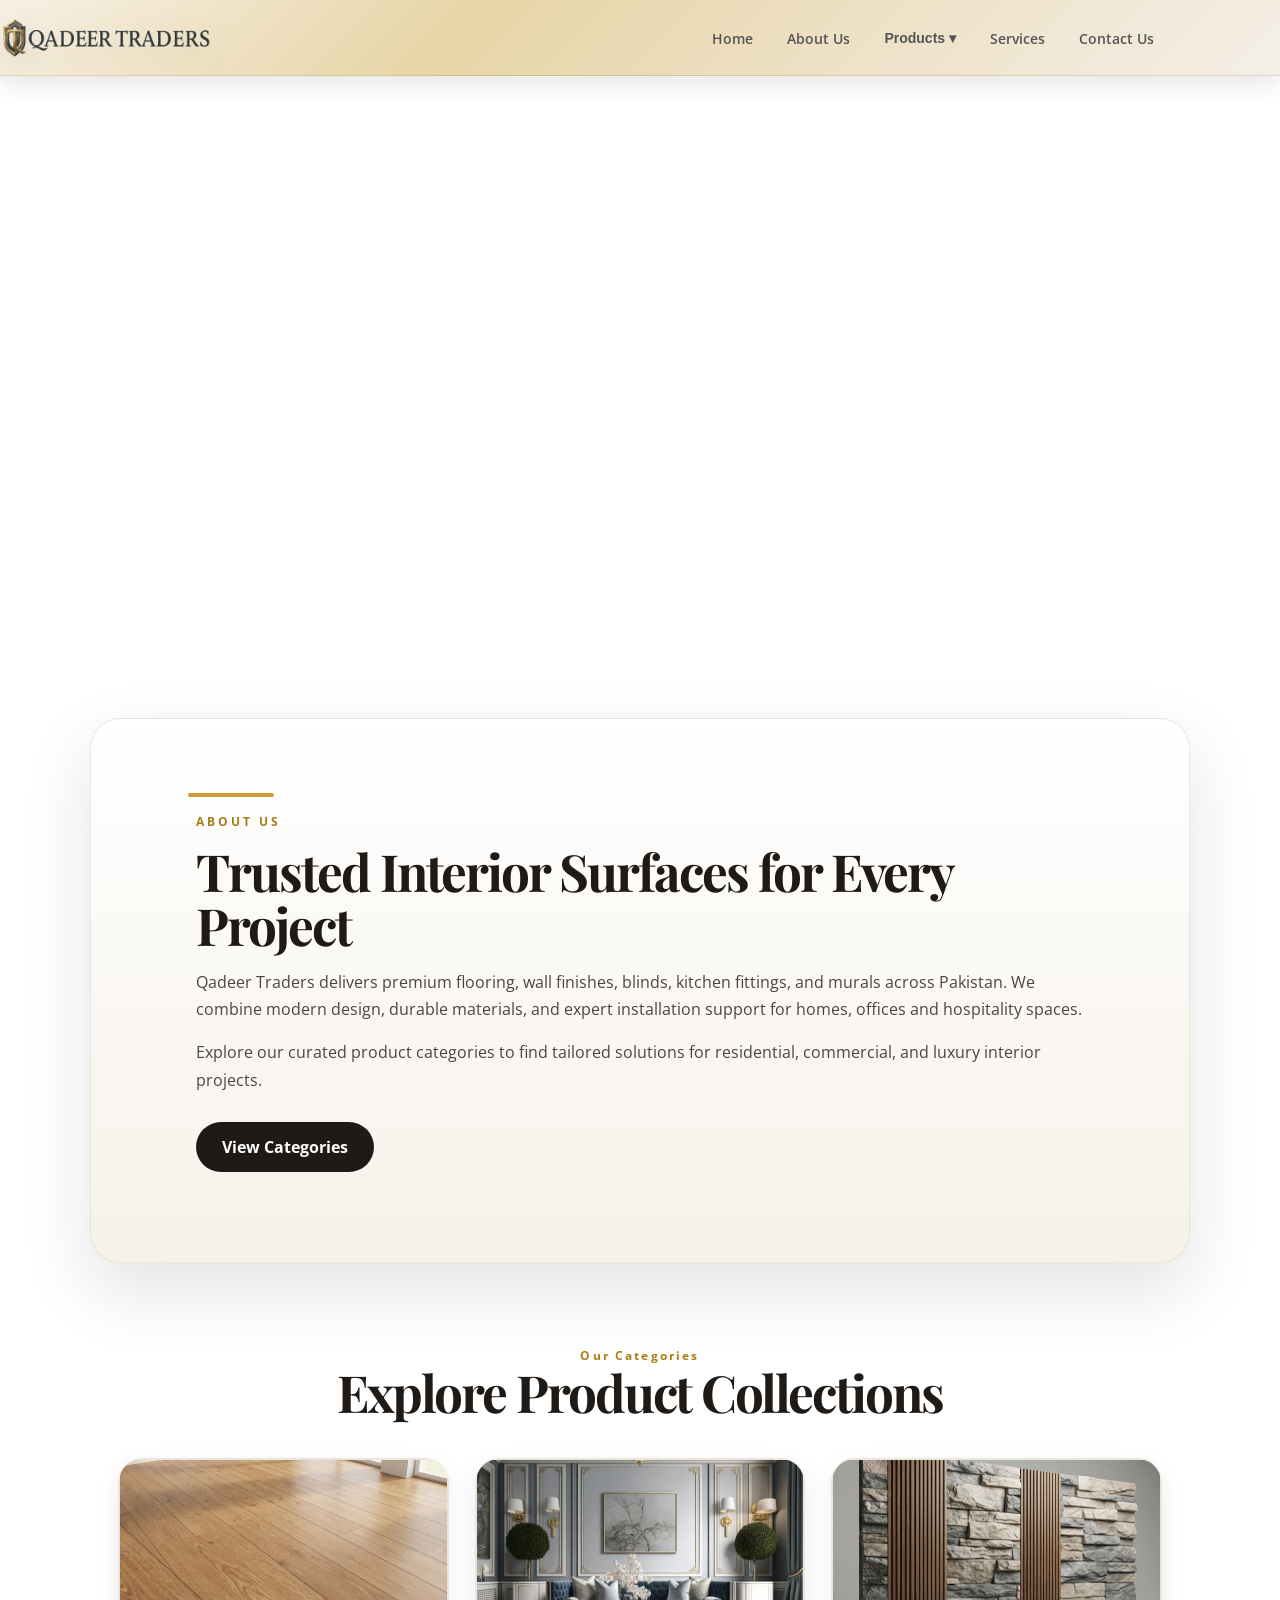
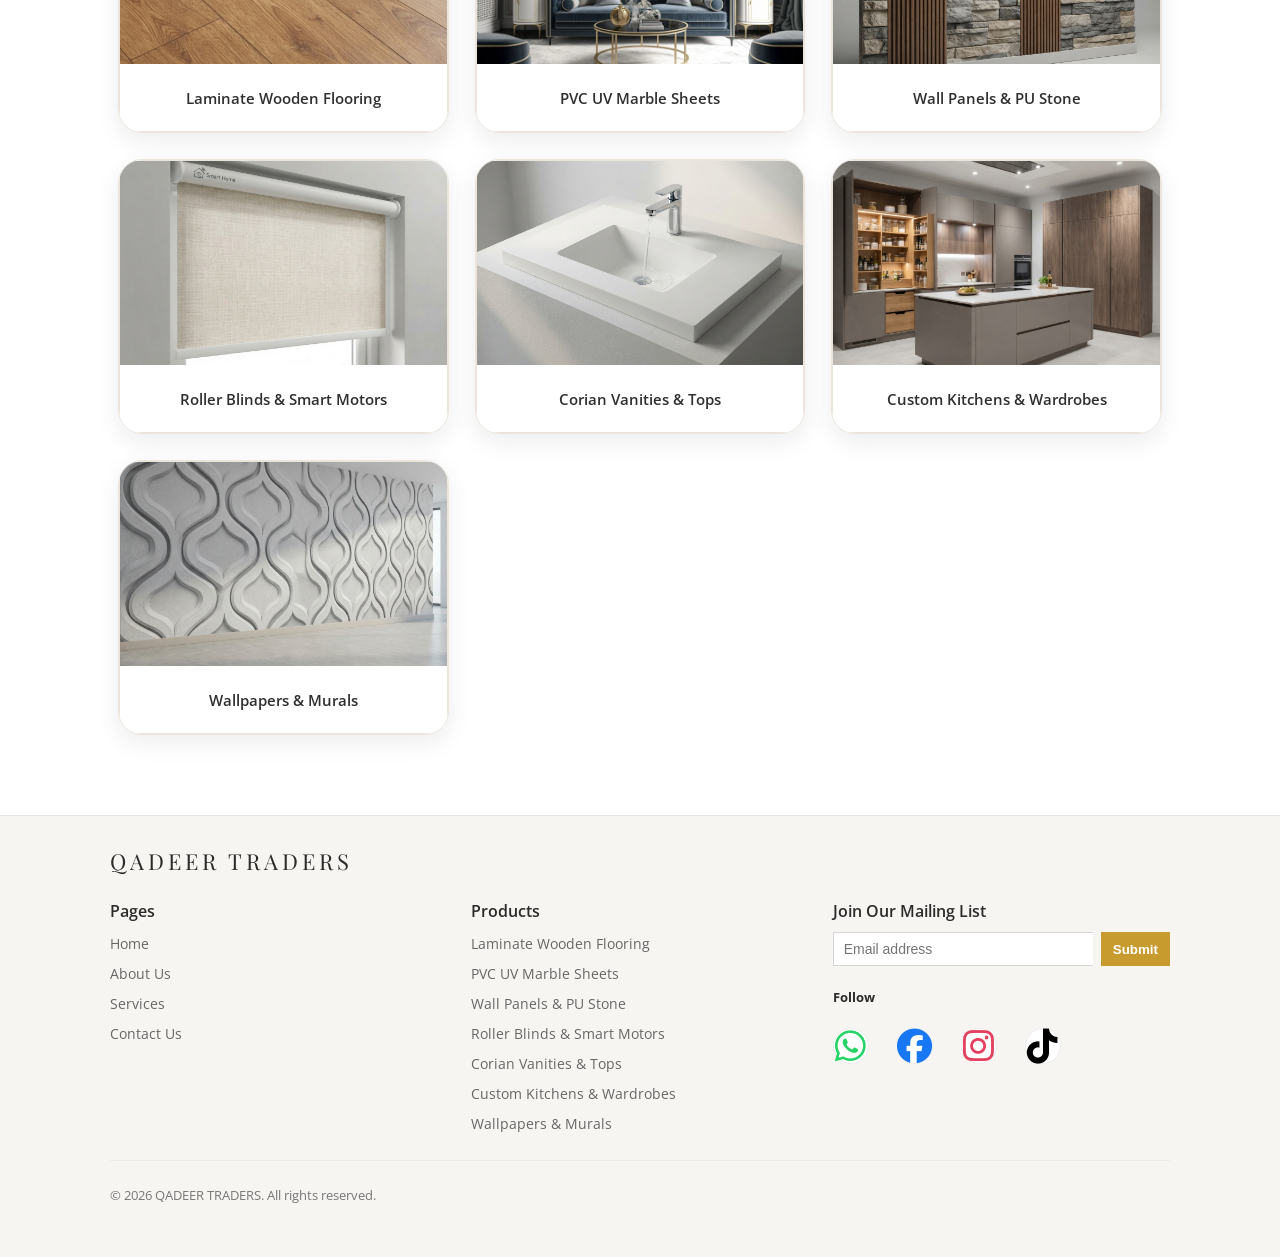
==== index.html @ 114cc66f "Initial commit" ====
<!doctype html>
<html lang="en">
  <head>
    <meta charset="utf-8" />
    <meta name="viewport" content="width=device-width, initial-scale=1" />
    <title>Qadeer Traders</title>
    <link
      href="https://fonts.googleapis.com/css2?family=Playfair+Display:wght@400;700&family=Open+Sans:wght@300;600&display=swap"
      rel="stylesheet"
    />
    <link
      rel="stylesheet"
      href="https://cdnjs.cloudflare.com/ajax/libs/font-awesome/6.7.2/css/all.min.css"
    />
    <link rel="stylesheet" href="styles.css" />
  </head>

  <body>
    <header class="navbar">
      <div class="nav-container">
        <a href="index.html" class="brand"><img src="image.png" alt="QADEER TRADERS" class="brand-logo"></a>

        <button
          class="nav-toggle"
          aria-label="Toggle navigation"
          aria-expanded="false"
        >
          ☰
        </button>

        <nav class="nav" id="mainNav">
          <ul class="nav-list">
            <li class="nav-item"><a href="index.html">Home</a></li>
            <li class="nav-item hide-mobile"><a href="about-us.html">About Us</a></li>

            <li class="nav-item dropdown">
              <button class="dropdown-toggle" aria-expanded="false">
                Products ▾
              </button>
              <ul class="dropdown-menu">
                <li><a href="laminate-flooring.html">Laminate Wooden Flooring</a></li>
                <li><a href="pvc-marble-sheets.html">PVC UV Marble Sheets</a></li>
                <li><a href="wall-panels-pu-stone.html">Wall Panels &amp; PU Stone</a></li>
                <li><a href="roller-blinds-smart-motors.html">Roller Blinds &amp; Smart Motors</a></li>
                <li><a href="corian-vanities.html">Corian Vanities &amp; Tops</a></li>
                <li><a href="custom-kitchens-wardrobes.html">Custom Kitchens &amp; Wardrobes</a></li>
                <li><a href="wallpapers-murals.html">Wallpapers &amp; Murals</a></li>
              </ul>
            </li>

            <li class="nav-item"><a href="services.html">Services</a></li>
            <li class="nav-item"><a href="contact-us.html">Contact Us</a></li>
          </ul>
        </nav>
      </div>
    </header>
    <!-- Mobile full-screen overlay menu (Dribbble-like) -->
    <div class="mobile-menu-overlay" id="mobileMenu" aria-hidden="true">
      <div class="mobile-menu-inner">
        <button class="mobile-close" aria-label="Close menu">✕</button>

        <a href="index.html" class="mobile-brand"><img src="image.png" alt="QADEER TRADERS" class="brand-logo"></a>

        <ul class="mobile-menu-list">
          <li class="mobile-item"><a href="index.html">Home</a></li>
          <li class="mobile-item mobile-hide"><a href="about-us.html">About Us</a></li>

          <li class="mobile-item mobile-accordion">
            <button class="accordion-toggle">Products ▾</button>
            <ul class="accordion-panel">
              <li><a href="laminate-flooring.html">Laminate Wooden Flooring</a></li>
              <li><a href="pvc-marble-sheets.html">PVC UV Marble Sheets</a></li>
              <li><a href="wall-panels-pu-stone.html">Wall Panels &amp; PU Stone</a></li>
              <li><a href="roller-blinds-smart-motors.html">Roller Blinds &amp; Smart Motors</a></li>
              <li><a href="corian-vanities.html">Corian Vanities &amp; Tops</a></li>
              <li><a href="custom-kitchens-wardrobes.html">Custom Kitchens &amp; Wardrobes</a></li>
              <li><a href="wallpapers-murals.html">Wallpapers &amp; Murals</a></li>
            </ul>
          </li>

          <li class="mobile-item"><a href="services.html">Services</a></li>
          <li class="mobile-item"><a href="contact-us.html">Contact Us</a></li>
        </ul>

        <!-- CTA removed -->
      </div>
    </div>

    <main class="content">
      <div class="video-wrap">
        <video autoplay muted playsinline preload="auto">
          <source src="aqib.mp4" type="video/mp4" />
          Your browser does not support the video tag.
        </video>
      </div>

      <section class="about-section" id="about">
        <div class="about-inner">
          <span class="eyebrow">About Us</span>
          <h2>Trusted Interior Surfaces for Every Project</h2>
          <p>
            Qadeer Traders delivers premium flooring, wall finishes, blinds, kitchen fittings, and murals across Pakistan.
            We combine modern design, durable materials, and expert installation support for homes, offices and hospitality spaces.
          </p>
          <p>
            Explore our curated product categories to find tailored solutions for residential, commercial, and luxury interior projects.
          </p>
          <a href="#products" class="button">View Categories</a>
        </div>
      </section>

      <section class="category-overview" id="products">
        <div class="overview-inner">
          <div class="overview-head">
            <span class="eyebrow">Our Categories</span>
            <h2>Explore Product Collections</h2>
          </div>
          <div class="category-grid">
            <article class="gallery-card category-card">
              <a href="laminate-flooring.html">
                <img src="pic.jpeg" alt="Laminate Wooden Flooring" />
                <div class="gallery-caption"><h3>Laminate Wooden Flooring</h3></div>
              </a>
            </article>
            <article class="gallery-card category-card">
              <a href="pvc-marble-sheets.html">
                <img src="pic71.webp" alt="PVC UV Marble Sheets" />
                <div class="gallery-caption"><h3>PVC UV Marble Sheets</h3></div>
              </a>
            </article>
            <article class="gallery-card category-card">
              <a href="wall-panels-pu-stone.html">
                <img src="pic2.jpeg" alt="Wall Panels & PU Stone" />
                <div class="gallery-caption"><h3>Wall Panels &amp; PU Stone</h3></div>
              </a>
            </article>
            <article class="gallery-card category-card">
              <a href="roller-blinds-smart-motors.html">
                <img src="pic3.jpeg" alt="Roller Blinds & Smart Motors" />
                <div class="gallery-caption"><h3>Roller Blinds &amp; Smart Motors</h3></div>
              </a>
            </article>
            <article class="gallery-card category-card">
              <a href="corian-vanities.html">
                <img src="pic4.jpeg" alt="Corian Vanities & Tops" />
                <div class="gallery-caption"><h3>Corian Vanities &amp; Tops</h3></div>
              </a>
            </article>
            <article class="gallery-card category-card">
              <a href="custom-kitchens-wardrobes.html">
                <img src="pic5.jpeg" alt="Custom Kitchens & Wardrobes" />
                <div class="gallery-caption"><h3>Custom Kitchens &amp; Wardrobes</h3></div>
              </a>
            </article>
            <article class="gallery-card category-card">
              <a href="wallpapers-murals.html">
                <img src="pic6.jpeg" alt="Wallpapers & Murals" />
                <div class="gallery-caption"><h3>Wallpapers &amp; Murals</h3></div>
              </a>
            </article>
          </div>
        </div>
      </section>
    </main>
    <footer class="site-footer">
      <div class="footer-inner">
        <div class="footer-top">
          <div class="footer-logo">QADEER TRADERS</div>
        </div>

        <div class="footer-row">
          <div class="footer-col">
            <h4>Pages</h4>
            <ul>
              <li><a href="index.html">Home</a></li>
              <li><a href="about-us.html">About Us</a></li>
              <li><a href="services.html">Services</a></li>
              <li><a href="contact-us.html">Contact Us</a></li>
            </ul>
          </div>

          <div class="footer-col">
            <h4>Products</h4>
            <ul>
              <li><a href="laminate-flooring.html">Laminate Wooden Flooring</a></li>
              <li><a href="pvc-marble-sheets.html">PVC UV Marble Sheets</a></li>
              <li><a href="wall-panels-pu-stone.html">Wall Panels &amp; PU Stone</a></li>
              <li><a href="roller-blinds-smart-motors.html">Roller Blinds &amp; Smart Motors</a></li>
              <li><a href="corian-vanities.html">Corian Vanities &amp; Tops</a></li>
              <li><a href="custom-kitchens-wardrobes.html">Custom Kitchens &amp; Wardrobes</a></li>
              <li><a href="wallpapers-murals.html">Wallpapers &amp; Murals</a></li>
            </ul>
          </div>

          <div class="footer-col newsletter">
            <h4>Join Our Mailing List</h4>
            <form class="newsletter-form" action="#">
              <input
                type="email"
                name="subscriberEmail"
                placeholder="Email address"
                aria-label="Email address"
                required
              />
              <button type="submit">Submit</button>
            </form>

            <div class="follow">
              <h5>Follow</h5>
              <div class="socials social-icons">
                <a
                  href="https://wa.me/923054003812"
                  target="_blank"
                  aria-label="WhatsApp"
                >
                  <i class="fa-brands fa-whatsapp"></i>
                </a>

                <a
                  href="https://www.facebook.com/share/14rVFrcAW6p/"
                  target="_blank"
                  aria-label="Facebook"
                >
                  <i class="fa-brands fa-facebook"></i>
                </a>

                <a
                  href="https://www.instagram.com/qadeer_traders?igsh=NThneWZia2JzeDB6"
                  target="_blank"
                  aria-label="Instagram"
                >
                  <i class="fa-brands fa-instagram"></i>
                </a>

                <a
                  href="https://www.tiktok.com/@syedahsan12145?_r=1&amp;_t=ZS-99mDiMKHrJX"
                  target="_blank"
                  aria-label="TikTok"
                >
                  <i class="fa-brands fa-tiktok"></i>
                </a>
              </div>
            </div>
          </div>
        </div>

        <div class="footer-bottom">
          <p>© 2026 QADEER TRADERS. All rights reserved.</p>
        </div>
      </div>
    </footer>
    <script>
      (function () {
        const navToggle = document.querySelector(".nav-toggle");
        const mobileMenu = document.getElementById("mobileMenu");
        const mobileClose = document.querySelector(".mobile-close");

        function openMobile() {
          mobileMenu.classList.add("open");
          mobileMenu.setAttribute("aria-hidden", "false");
          document.body.classList.add("no-scroll");
          if (navToggle) navToggle.setAttribute("aria-expanded", "true");
        }

        function closeMobile() {
          mobileMenu.classList.remove("open");
          mobileMenu.setAttribute("aria-hidden", "true");
          document.body.classList.remove("no-scroll");
          if (navToggle) navToggle.setAttribute("aria-expanded", "false");
        }

        if (navToggle && mobileMenu) {
          navToggle.addEventListener("click", openMobile);
        }
        if (mobileClose) mobileClose.addEventListener("click", closeMobile);

        // Close overlay when clicking the backdrop
        mobileMenu.addEventListener("click", (e) => {
          if (e.target === mobileMenu) closeMobile();
        });

        // Accordion behavior inside mobile overlay
        document.querySelectorAll(".accordion-toggle").forEach((btn) => {
          btn.addEventListener("click", function () {
            const panel = this.nextElementSibling;
            const isOpen = panel.style.display === "block";
            document
              .querySelectorAll(".accordion-panel")
              .forEach((p) => (p.style.display = "none"));
            if (!isOpen) panel.style.display = "block";
          });
        });

        // Keep desktop dropdowns working as before
        document.querySelectorAll(".dropdown-toggle").forEach((btn) => {
          btn.addEventListener("click", function (e) {
            const parent = this.parentElement;
            const expanded = parent.classList.toggle("open");
            this.setAttribute("aria-expanded", expanded);
          });
        });

        // Close dropdowns when clicking outside (desktop)
        document.addEventListener("click", (e) => {
          if (!e.target.closest(".nav")) {
            document
              .querySelectorAll(".dropdown.open")
              .forEach((d) => d.classList.remove("open"));
            document
              .querySelectorAll('.dropdown-toggle[aria-expanded="true"]')
              .forEach((t) => t.setAttribute("aria-expanded", "false"));
          }
        });

        // Close mobile overlay if resizing to desktop
        window.addEventListener("resize", () => {
          if (window.innerWidth > 900) closeMobile();
        });
      })();
    </script>
    <script src="footer.js"></script>
  </body>
</html>
---- styles.css ----
/* Basic reset and fonts */
* { box-sizing: border-box; }
html { scroll-behavior: smooth; }
body { margin: 0; font-family: 'Open Sans', system-ui, Arial, sans-serif; color: #333; overflow-x: hidden; }

.site-header { background: #ffffff; position: relative; z-index: 1200; padding-bottom:0; }
.top-row { display:flex; align-items:center; justify-content:space-between; padding:18px 20px; max-width:1100px; margin:0 auto; }
.left-spacer { width:120px; }
.logo { font-family: 'Playfair Display', serif; font-size:28px; letter-spacing:4px; color:#2b2b2b; text-align:center; }
.cta-wrap { width:120px; text-align:right; }
.cta { background:#c89b2e; color:#fff; border:none; padding:10px 14px; border-radius:6px; font-weight:600; cursor:pointer; }
.cta:hover { background:#b58920; }

.menu-btn { display:none; background:transparent; border:0; font-size:26px; cursor:pointer; padding:6px 8px; }

.main-nav ul { list-style:none; margin:0; padding:0; display:flex; gap:28px; justify-content:center; }
.main-nav a { text-decoration:none; color:#666; font-size:14px; padding:12px 0; display:block; font-weight:600; }
.main-nav a:hover { color:#222; }

.divider { height:0; background:transparent; margin-top:0; display:none; }


.content { max-width:1100px; margin:0 auto; padding:0; }

.video-wrap { position: relative; left: 50%; right: 50%; margin-left: -50vw; margin-right: -50vw; width: 100vw; }
.video-wrap video { width:100%; max-width:none; border-radius:0; display:block; margin:0; height:auto; }

#laminate-gallery { scroll-margin-top: 110px; }
.gallery-section { background: #f8f5f0; padding: 56px 20px 70px; }
.gallery-top { max-width: 1100px; margin: 0 auto 26px; text-align: center; }
.eyebrow { margin: 0 0 10px; color: #ad7d18; font-size: 12px; font-weight: 700; letter-spacing: 0.18em; }
.gallery-top h2 { margin: 0; font-family: 'Playfair Display', serif; font-size: clamp(2rem, 4vw, 3rem); color: #2d2c2b; }
.gallery-grid { max-width: 1200px; margin: 0 auto; display: grid; grid-template-columns: repeat(4, minmax(0, 1fr)); gap: 22px; }
.gallery-card { background: #fff; border: 1px solid #ece5dc; border-radius: 18px; overflow: hidden; box-shadow: 0 8px 24px rgba(34, 30, 24, 0.08); transition: transform 0.28s ease, box-shadow 0.28s ease; }
.gallery-card img { display: block; width: 100%; aspect-ratio: 1 / 1; object-fit: cover; transition: transform 0.45s ease; }
.gallery-card:hover { transform: translateY(-6px); box-shadow: 0 18px 34px rgba(34, 30, 24, 0.12); }
.gallery-card:hover img { transform: scale(1.06); }
.gallery-caption { padding: 14px 12px 16px; }
.gallery-caption h3 { margin: 0; font-size: 0.96rem; font-weight: 600; color: #2f2f2f; text-align: center; }

.about-section, .category-overview { padding: 56px 28px; max-width: 1260px; margin: 24px auto; }
.about-section { background: linear-gradient(180deg, rgba(255,255,255,0.98) 0%, rgba(246,241,233,0.98) 100%); border-radius: 30px; box-shadow: 0 28px 70px rgba(32, 28, 24, 0.12); border: 1px solid rgba(209, 199, 181, 0.4); }
.about-inner { max-width: 960px; margin: 0 auto; padding: 34px 36px; position: relative; }
.about-inner::before { content: ''; position: absolute; top: 18px; left: 28px; width: 86px; height: 4px; border-radius: 999px; background: #c89b2e; opacity: 0.96; }
.about-inner h2, .overview-head h2 { margin: 0 0 16px; font-family: 'Playfair Display', serif; font-size: clamp(2.2rem, 4vw, 3.4rem); color: #1f1a16; line-height: 1.06; letter-spacing: -0.04em; }
.about-inner p { margin: 0 0 16px; line-height: 1.75; color: #4a453f; font-size: 0.98rem; }
.about-inner .eyebrow { display: inline-flex; margin-bottom: 14px; color: #a37d1c; letter-spacing: 0.24em; font-size: 0.78rem; text-transform: uppercase; font-weight: 700; }
.about-inner a.button { display: inline-flex; align-items: center; gap: 10px; background: #1f1a16; color: #fff; padding: 14px 26px; border-radius: 999px; font-weight: 700; text-decoration: none; margin-top: 12px; transition: transform 0.24s ease, box-shadow 0.24s ease; }
.about-inner a.button:hover { transform: translateY(-2px); box-shadow: 0 14px 28px rgba(31, 26, 22, 0.16); }
.category-grid { max-width: 1260px; margin: 0 auto; display: grid; grid-template-columns: repeat(auto-fit, minmax(260px, 1fr)); gap: 26px; }
.category-card { overflow: hidden; border-radius: 24px; }
.category-card a { color: inherit; display: block; text-decoration: none; background: linear-gradient(180deg, rgba(255,255,255,0.94), rgba(255,255,255,0.94)); border: 1px solid rgba(224, 217, 204, 0.68); box-shadow: 0 20px 48px rgba(26, 22, 17, 0.08); transition: transform 0.28s ease, box-shadow 0.28s ease; }
.category-card a:hover { transform: translateY(-3px); box-shadow: 0 24px 52px rgba(26, 22, 17, 0.14); }
.category-card img { aspect-ratio: 16 / 10; }
.category-card .gallery-caption { padding: 24px 18px 22px; }
.overview-head { text-align: center; max-width: 720px; margin: 0 auto 38px; }

@media (max-width: 900px) {
  .category-grid { grid-template-columns: repeat(2, minmax(0, 1fr)); }
}

@media (max-width: 640px) {
  .category-grid { grid-template-columns: 1fr; }
}

@media (max-width: 520px) {
  .gallery-grid { grid-template-columns: 1fr; }
}

/* ---------- New navbar styles (Option A) ---------- */
.navbar {
  background: linear-gradient(135deg, #f7f1e5 0%, #e7d5a7 36%, #f4efe8 100%);
  position: fixed;
  top: 0;
  left: 0;
  right: 0;
  z-index: 9999;
  box-shadow: 0 8px 22px rgba(73, 58, 30, 0.12);
  border-bottom: 1px solid rgba(118, 90, 46, 0.18);
  backdrop-filter: blur(6px);
}
/* push page content under navbar so it isn't covered */
body { padding-top: 54px; }
.nav-container {
  max-width: 1100px;
  margin: 0 auto;
  padding: 12px 20px 12px 0;
  display: flex;
  align-items: center;
  justify-content: flex-start;
  gap: 18px;
}
.nav {
  display: flex;
  align-items: center;
  position: relative;
  margin-left: auto;
  margin-right: 10px;
}
.brand {
  display: inline-flex;
  align-items: center;
  flex: 0 0 auto;
  text-decoration: none;
  margin-right: 18px;
  margin-left: -118px;
  padding: 4px 0;
  background: transparent;
}
.brand-logo {
  display: block;
  width: clamp(210px, 20vw, 330px);
  height: auto;
  max-height: 90px;
  object-fit: contain;
  background: transparent;
  filter: drop-shadow(0 8px 16px rgba(80, 62, 28, 0.15));
}
.nav-list { list-style:none; margin:0; padding:0; display:flex; align-items:center; gap:22px; }
.nav-item a, .dropdown-toggle { color:#555; text-decoration:none; font-weight:600; background:transparent; border:0; padding:8px 6px; cursor:pointer; font-size:14px; }
.nav-item a, .dropdown-toggle { color:#555; text-decoration:none; font-weight:600; background:transparent; border:0; padding:8px 6px; cursor:pointer; font-size:14px; }
.nav-item a, .nav-item a:focus, .dropdown-toggle, .dropdown-toggle:focus { outline: none; }
.dropdown-toggle { display:flex; align-items:center; justify-content:space-between; gap:8px; }
.hide-mobile { display:list-item; }
.nav-item a:hover, .dropdown-toggle:hover { color:#222; }

.dropdown { position:relative; }
.dropdown-menu { position:absolute; top:calc(100% + 8px); left:50%; transform:translateX(-50%); background:#fff; min-width:220px; max-width:90vw; box-shadow:0 6px 18px rgba(0,0,0,0.08); border-radius:6px; overflow:hidden; display:none; padding:8px 0; z-index:10000; }
.dropdown-menu li { padding:0; }
.dropdown-menu a { display:block; padding:10px 16px; color:#444; font-weight:500; font-size:14px; }
.dropdown-menu a:hover { background:#f7f7f7; color:#111; }
.dropdown:hover > .dropdown-menu { display:block; }

/* Mobile: toggle nav into vertical menu */
.nav-toggle { display:none; margin-left:auto; background:transparent; border:0; font-size:26px; cursor:pointer; padding:6px; }
.nav-toggle:focus { outline: none; }
.navbar.menu-open .nav { display:block; }

/* Mobile full-screen overlay (Dribbble-like) */
.mobile-menu-overlay { position: fixed; inset: 0; background: rgba(0,0,0,0.35); display: flex; align-items: flex-start; justify-content: center; padding: 28px 20px; visibility: hidden; opacity: 0; transition: opacity 220ms ease, visibility 220ms; z-index: 20000; }
.mobile-menu-overlay.open { visibility: visible; opacity: 1; }
.mobile-menu-inner { width: 100%; max-width: 480px; background: #fff; border-radius: 10px; box-shadow: 0 30px 80px rgba(0,0,0,0.2); padding: 22px; position: relative; max-height: 92vh; overflow:auto; }
.mobile-close { position: absolute; top: 12px; right: 14px; background: transparent; border:0; font-size:22px; cursor:pointer; }
.mobile-brand { font-family: 'Playfair Display', serif; font-size:22px; letter-spacing:4px; color:#2b2b2b; text-align:center; margin:10px 0 18px; }
.mobile-menu-list { list-style:none; margin:0; padding:0; }
.mobile-item { padding:10px 6px; border-bottom:1px solid #f0f0f0; }
.mobile-item a { text-decoration:none; color:#333; font-weight:600; display:block; padding:8px 4px; }
.accordion-toggle { background:transparent; border:0; font-weight:700; font-size:15px; width:100%; text-align:left; padding:8px 4px; cursor:pointer; }
.accordion-panel { list-style:none; margin:8px 0 0; padding-left:10px; display:none; }
.accordion-panel li { padding:8px 0; }
.mobile-cta-wrap { display:none; }
.mobile-cta { display:none; }

.no-scroll { overflow: hidden; }


@media (max-width:1024px) {
  .nav-container {
    padding: 12px 16px;
    flex-direction: row;
    align-items: center;
    justify-content: space-between;
    gap: 8px;
  }
  .brand {
    text-align: left;
    margin-left: 0;
    margin-right: 0;
    order: 1;
  }
  .nav-toggle {
    display: block;
    order: 2;
    margin-left: auto;
  }
  .nav { display:none; }
  .hide-mobile { display:none !important; }
  body { padding-top: 64px; }
}

@media (max-width:900px) {
  /* Mobile/tablet: brand on the left, hamburger on the right */
  .nav-container {
    padding: 12px 16px;
    flex-direction: row;
    align-items: center;
    justify-content: space-between;
    gap: 8px;
  }
  .brand {
    text-align: left;
    margin-left: 0;
    margin-right: 0;
    order: 1;
  }
  .nav-toggle {
    display: block;
    order: 2;
    margin-left: auto;
  }
  /* Hide desktop inline nav and show hamburger for mobile */
  .nav { display:none; }
  .hide-mobile { display:none !important; }
  /* Dropdowns on mobile overlay handled in overlay markup */
  body { padding-top: 64px; }
}

@media (max-width:420px) {
  .brand { font-size:18px; letter-spacing:2px; }
}

/* Footer styles matching navbar color palette */
.site-footer { background: #f7f5f2; color: #2b2b2b; padding:30px 0 40px; border-top:1px solid #e6e6e6; }
.footer-inner { max-width:1100px; margin:0 auto; padding:0 20px; }
.footer-top { padding-bottom:12px; }
.footer-logo { font-family: 'Playfair Display', serif; font-size:22px; letter-spacing:4px; color:#2b2b2b; text-align:left; }
.footer-row { display:grid; grid-template-columns:repeat(3,1fr); gap:24px; padding-top:12px; }
.footer-col h4 { margin:0 0 10px 0; font-weight:600; color:#2b2b2b; }
.footer-col ul { list-style:none; padding:0; margin:0; }
.footer-col li { margin:8px 0; }
.footer-col a { color:#666; text-decoration:none; font-size:14px; }
.footer-col a:hover { color:#222; }

.newsletter-form { display:flex; gap:8px; margin-top:6px; }
.newsletter-form input { flex:1; padding:8px 10px; border:1px solid #d6d6d6; border-right:0; font-size:14px; }
.newsletter-form button { background:#c89b2e; color:#fff; border:0; padding:8px 12px; cursor:pointer; font-weight:600; }
.newsletter-form button:hover { background:#b58920; }

.follow { margin-top:12px; }
.socials a { display:inline-block; width:36px; height:36px; line-height:36px; text-align:center; border-radius:50%; background:#fff; color:#666; margin-right:8px; text-decoration:none; font-size:12px; border:1px solid #ececec; }
.socials a svg { width:18px; height:18px; vertical-align:middle; fill:#666; }
.socials a:hover svg { fill:#2b2b2b; }

/* Font Awesome social-icons styles from user */
.social-icons { display: flex; gap: 20px; }
.social-icons a { font-size: 35px; text-decoration: none; color: #333; transition: 0.3s; display:inline-flex; align-items:center; justify-content:center; }
.social-icons a:hover { transform: scale(1.2); }
.social-icons .fa-whatsapp { color: #25D366; }
.social-icons .fa-facebook { color: #1877F2; }
.social-icons .fa-instagram { color: #E4405F; }
.social-icons .fa-tiktok { color: #000000; }

.footer-bottom { border-top:1px solid #ececec; margin-top:18px; padding-top:12px; text-align:left; color:#777; font-size:13px; }

@media (max-width:900px) {
  .footer-row { grid-template-columns:repeat(2,1fr); }
}

@media (max-width:480px) {
  .footer-row { grid-template-columns:1fr; }
  .footer-logo { text-align:left; }
  .footer-col { text-align:left; }
  .footer-bottom { text-align:left; }
  .newsletter-form { justify-content:flex-start; }
}

/* Responsive tweaks */
@media (max-width:700px) {
  .left-spacer, .cta-wrap { width:auto; }
  .top-row { padding:12px 16px; }
  .logo { font-size:22px; }
  .main-nav ul { gap:14px; flex-wrap:wrap; padding:6px 0; }
  .cta { padding:8px 10px; }
}

/* Mobile / Tablet breakpoints */
@media (max-width:900px) {
  /* Layout header like desktop: logo centered, nav below (single row) */
  .menu-btn { display:none; }
  .top-row { padding:12px 16px; max-width:100%; flex-direction:column; align-items:center; gap:6px; }
  .left-spacer { display:none; }
  .logo { font-size:20px; }
  .cta-wrap { width: auto; position:relative; }
  .site-header .main-nav { position: relative; top: auto; left: auto; right: auto; display: block; background: transparent; z-index: 999; box-shadow: none; }
  .site-header .main-nav ul { flex-direction: row; gap:18px; padding:8px 12px; justify-content:center; overflow-x:auto; -webkit-overflow-scrolling: touch; flex-wrap:nowrap; }
  .site-header .main-nav li a { padding:8px 6px; border-bottom:none; white-space:nowrap; font-size:14px; }
  .site-header.nav-open .main-nav { display:block; }
  /* On small screens, make video fit inside viewport (no forced full-bleed)
     and keep header above it */
  .video-wrap { left: 0; margin-left: 0; margin-right: 0; width: 100%; }
}

/* Hide horizontal scrollbar for nav and compress on very small screens */
.site-header .main-nav ul::-webkit-scrollbar { display: none; }
.site-header .main-nav ul { -ms-overflow-style: none; scrollbar-width: none; }

@media (max-width:420px) {
  /* Force single-line nav by compressing sizes */
  .logo { font-size:16px; letter-spacing:1px; }
  .site-header .main-nav ul { gap:6px; padding:4px 6px; justify-content:center; flex-wrap:nowrap; }
  .site-header .main-nav li { flex: 0 0 auto; }
  .site-header .main-nav li a { font-size:12px; padding:4px 6px; }
  .top-row { padding-bottom:4px; }
  .video-wrap { margin-top:6px; }
}

/* Shared content pages */
.inner-page { background: #f5f1ea; min-height: 100vh; overflow-x: hidden; }
.inner-hero { min-height: 390px; display: grid; place-items: center; padding: 72px 20px; color: #fff; text-align: center; background-position: center; background-size: cover; position: relative; }
.inner-hero::before { content: ''; position: absolute; inset: 0; background: linear-gradient(90deg, rgba(27, 23, 18, 0.72), rgba(27, 23, 18, 0.28)); }
.inner-hero-content { position: relative; max-width: 760px; }
.inner-hero .eyebrow { color: #e7c875; }
.inner-hero h1 { margin: 0 0 16px; font-family: 'Playfair Display', serif; font-size: clamp(2.6rem, 6vw, 5.2rem); line-height: 1.05; }
.inner-hero p { margin: 0 auto; max-width: 640px; line-height: 1.7; font-size: 1.05rem; }
.inner-section { max-width: 1120px; margin: 0 auto; padding: 72px 24px; }
.section-heading { max-width: 720px; margin: 0 auto 34px; text-align: center; }
.section-heading h2 { margin: 0 0 14px; font-family: 'Playfair Display', serif; font-size: clamp(2rem, 4vw, 3.2rem); color: #201b17; }
.section-heading p, .inner-copy p { color: #5b544b; line-height: 1.8; }
.service-grid, .value-grid { display: grid; grid-template-columns: repeat(3, minmax(0, 1fr)); gap: 22px; }
.service-card, .value-card, .contact-panel { background: #fff; border: 1px solid #e9e0d5; border-radius: 18px; overflow: hidden; box-shadow: 0 12px 30px rgba(34, 30, 24, 0.08); }
.service-card img { width: 100%; aspect-ratio: 16 / 10; object-fit: cover; }
.service-card-content, .value-card { padding: 24px; }
.service-card h3, .value-card h3 { margin: 0 0 10px; color: #28221c; font-family: 'Playfair Display', serif; font-size: 1.35rem; }
.service-card p, .value-card p { margin: 0; color: #625a51; line-height: 1.7; }
.value-card { min-height: 180px; border-top: 3px solid #c89b2e; }
.inner-cta { margin: 0 auto 72px; max-width: 1120px; padding: 54px 24px; text-align: center; color: #fff; background: #211c17; border-radius: 24px; }
.inner-cta h2 { margin: 0 0 12px; font-family: 'Playfair Display', serif; font-size: clamp(2rem, 4vw, 3rem); }
.inner-cta p { margin: 0 0 22px; color: #e8e0d5; }
.page-button { display: inline-flex; align-items: center; justify-content: center; padding: 13px 24px; border-radius: 999px; background: #c89b2e; color: #fff; font-weight: 700; text-decoration: none; }
.contact-layout { display: grid; grid-template-columns: 0.8fr 1.2fr; gap: 24px; align-items: start; }
.contact-panel { padding: 28px; }
.contact-panel h2 { margin: 0 0 18px; font-family: 'Playfair Display', serif; color: #28221c; }
.contact-detail { display: block; margin: 16px 0; color: #4d453c; line-height: 1.6; text-decoration: none; }
.contact-detail strong { display: block; color: #a07918; font-size: 0.78rem; letter-spacing: 0.12em; text-transform: uppercase; }
.contact-form { display: grid; gap: 14px; }
.contact-form label { display: grid; gap: 6px; color: #4d453c; font-size: 0.9rem; font-weight: 600; }
.contact-form input, .contact-form select, .contact-form textarea { width: 100%; border: 1px solid #ddd2c5; border-radius: 8px; padding: 12px 13px; font: inherit; background: #fffdf9; }
.contact-form textarea { min-height: 130px; resize: vertical; }
.contact-form button { border: 0; cursor: pointer; width: fit-content; }
@media (max-width: 960px) {
  .service-grid, .value-grid { grid-template-columns: repeat(2, minmax(0, 1fr)); }
  .contact-layout { grid-template-columns: 1fr; }
}

@media (max-width: 760px) {
  .service-grid, .value-grid, .contact-layout { grid-template-columns: 1fr; }
  .inner-hero { min-height: 340px; padding: 64px 18px; }
  .inner-hero h1 { font-size: clamp(2.25rem, 10vw, 3.5rem); }
  .inner-hero p { font-size: 0.96rem; }
  .inner-section { padding: 52px 18px; }
  .section-heading h2 { font-size: clamp(1.9rem, 8vw, 2.7rem); }
  .contact-panel { padding: 22px; }
  .inner-cta { margin: 0 18px 52px; padding: 42px 20px; }
}

@media (max-width: 480px) {
  .inner-hero { min-height: 300px; padding: 52px 16px; }
  .inner-hero h1 { font-size: clamp(2rem, 11vw, 2.8rem); }
  .inner-section { padding: 42px 14px; }
  .service-card-content, .value-card { padding: 20px; }
  .inner-cta { margin: 0 12px 42px; border-radius: 18px; padding: 36px 18px; }
  .inner-cta h2 { font-size: 2rem; }
  .page-button, .contact-form button { width: 100%; }
}
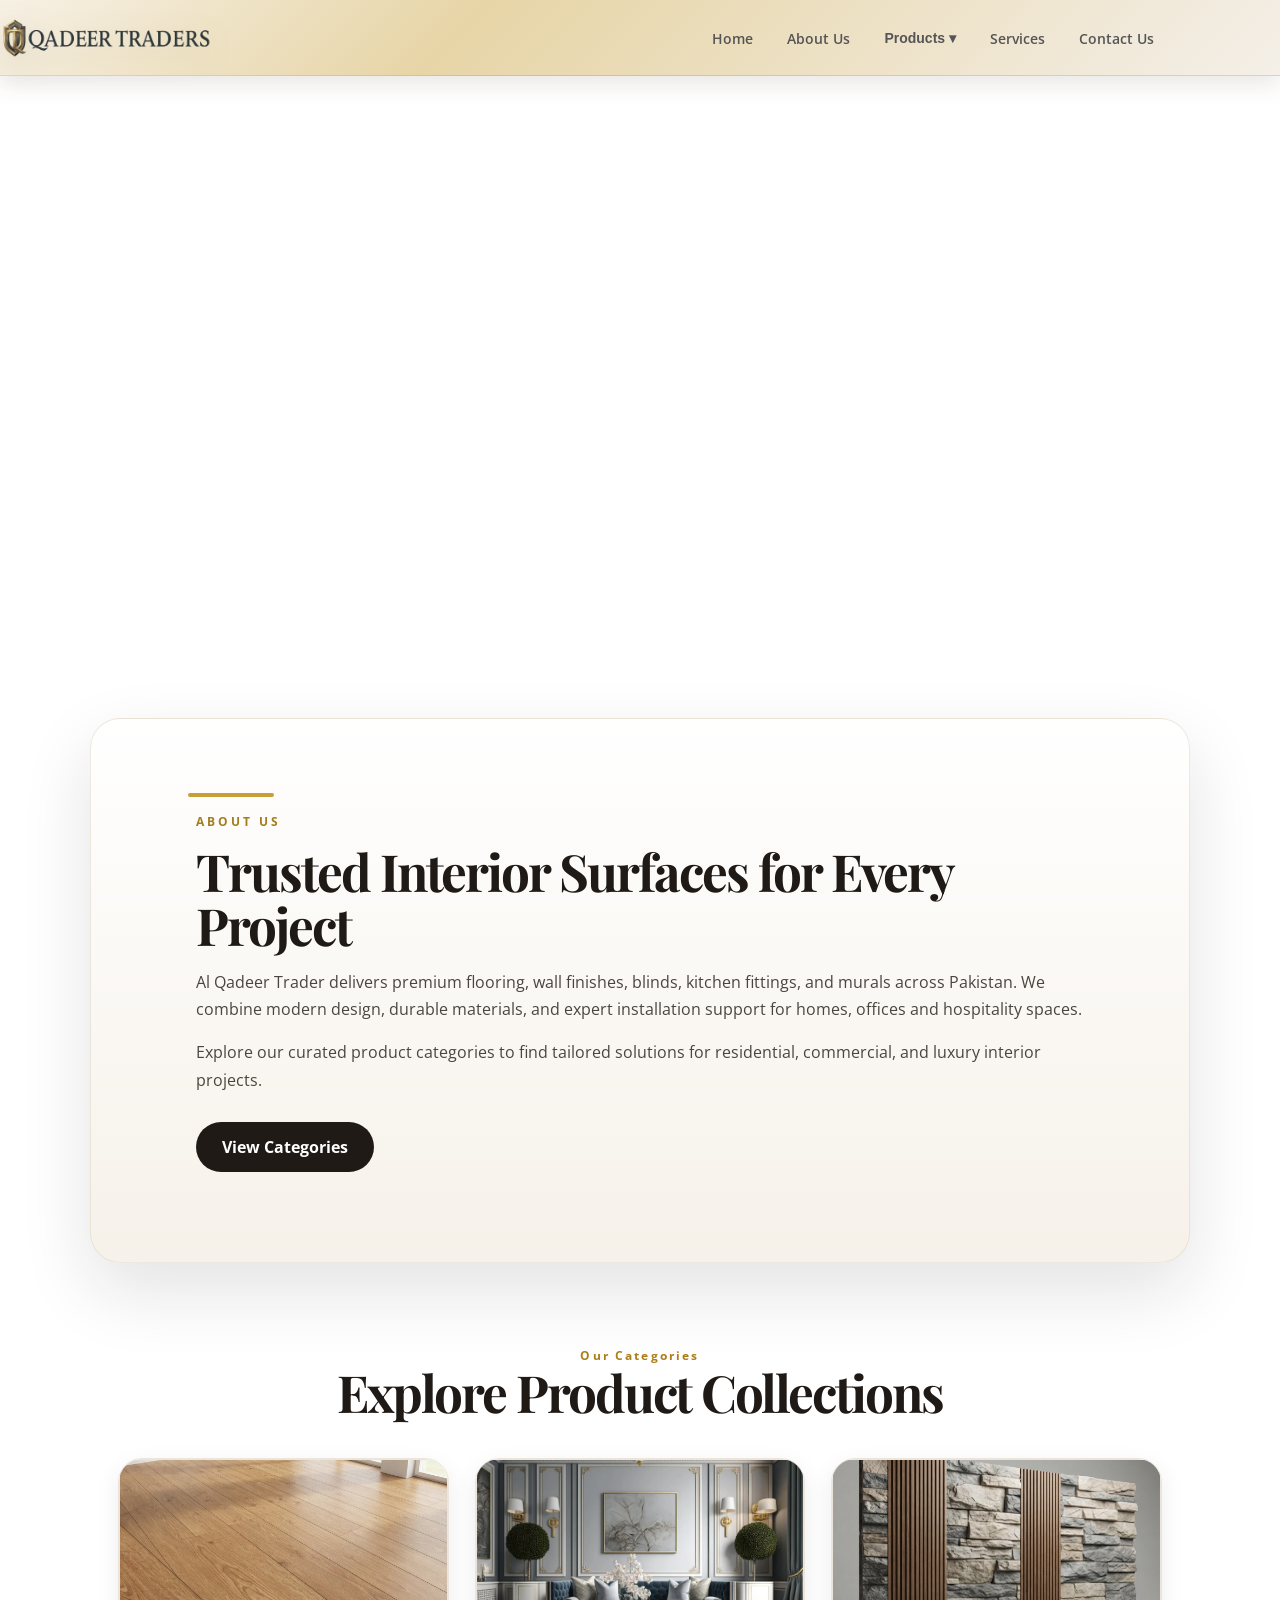
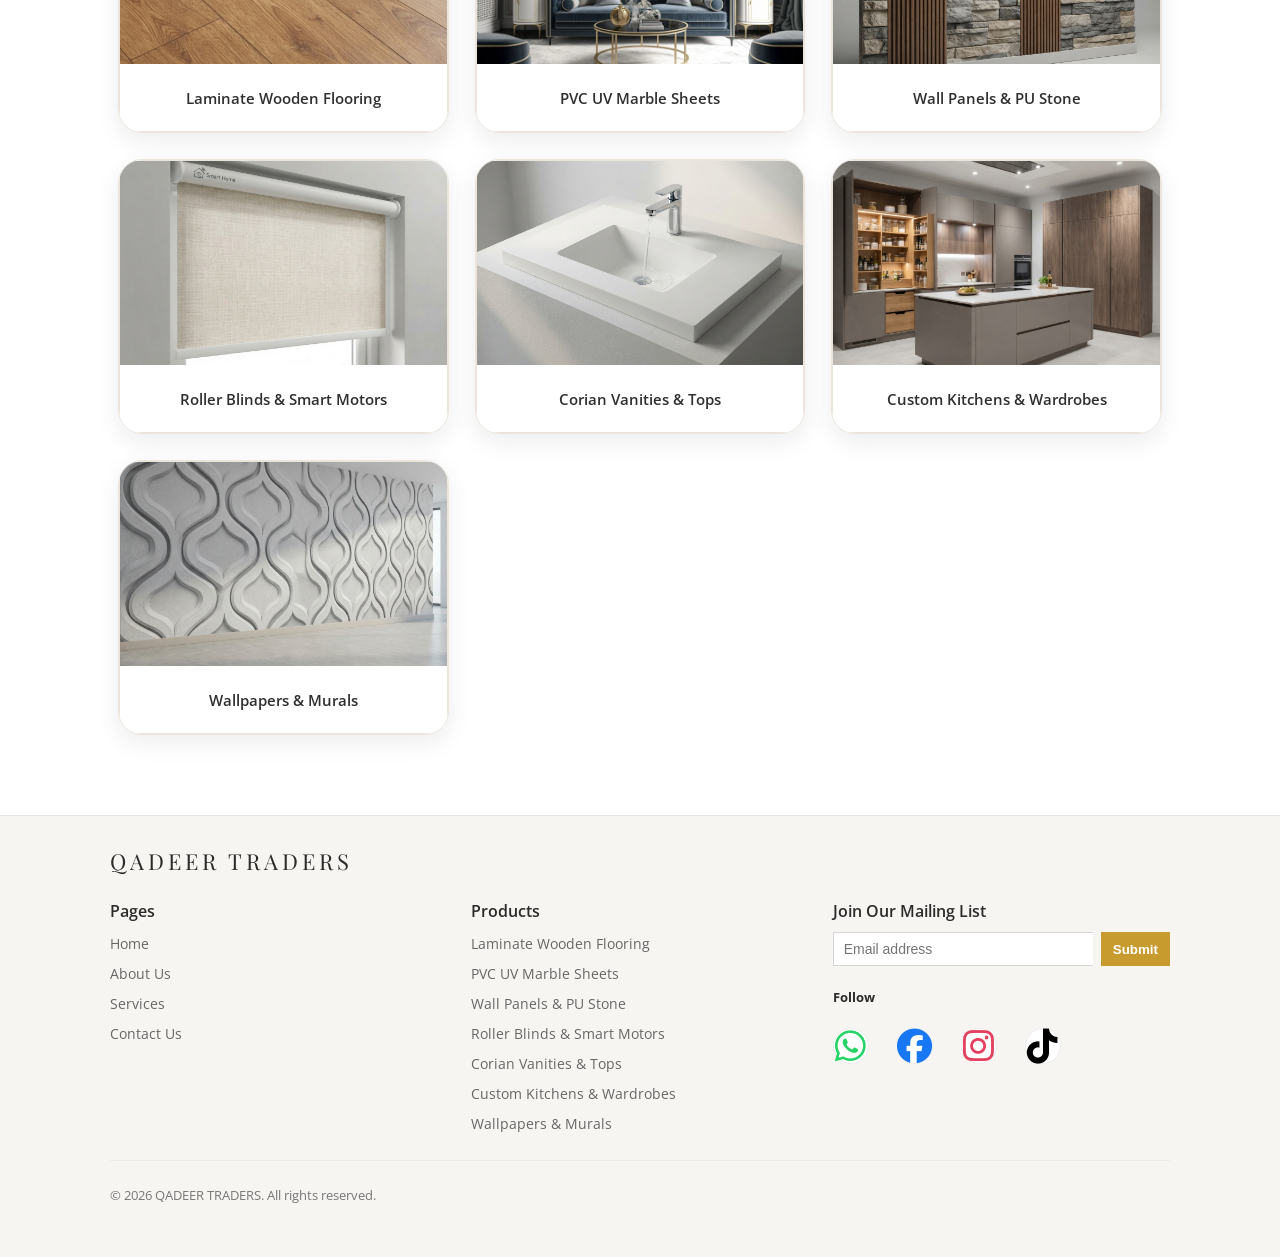
==== commit f04ff328: "Rename Qadeer Traders to AL Qadeer Traders across the app" ====
--- a/index.html
+++ b/index.html
@@ -3,7 +3,7 @@
   <head>
     <meta charset="utf-8" />
     <meta name="viewport" content="width=device-width, initial-scale=1" />
-    <title>Qadeer Traders</title>
+    <title>Al Qadeer Trader</title>
     <link
       href="https://fonts.googleapis.com/css2?family=Playfair+Display:wght@400;700&family=Open+Sans:wght@300;600&display=swap"
       rel="stylesheet"
@@ -99,7 +99,7 @@
           <span class="eyebrow">About Us</span>
           <h2>Trusted Interior Surfaces for Every Project</h2>
           <p>
-            Qadeer Traders delivers premium flooring, wall finishes, blinds, kitchen fittings, and murals across Pakistan.
+            Al Qadeer Trader delivers premium flooring, wall finishes, blinds, kitchen fittings, and murals across Pakistan.
             We combine modern design, durable materials, and expert installation support for homes, offices and hospitality spaces.
           </p>
           <p>
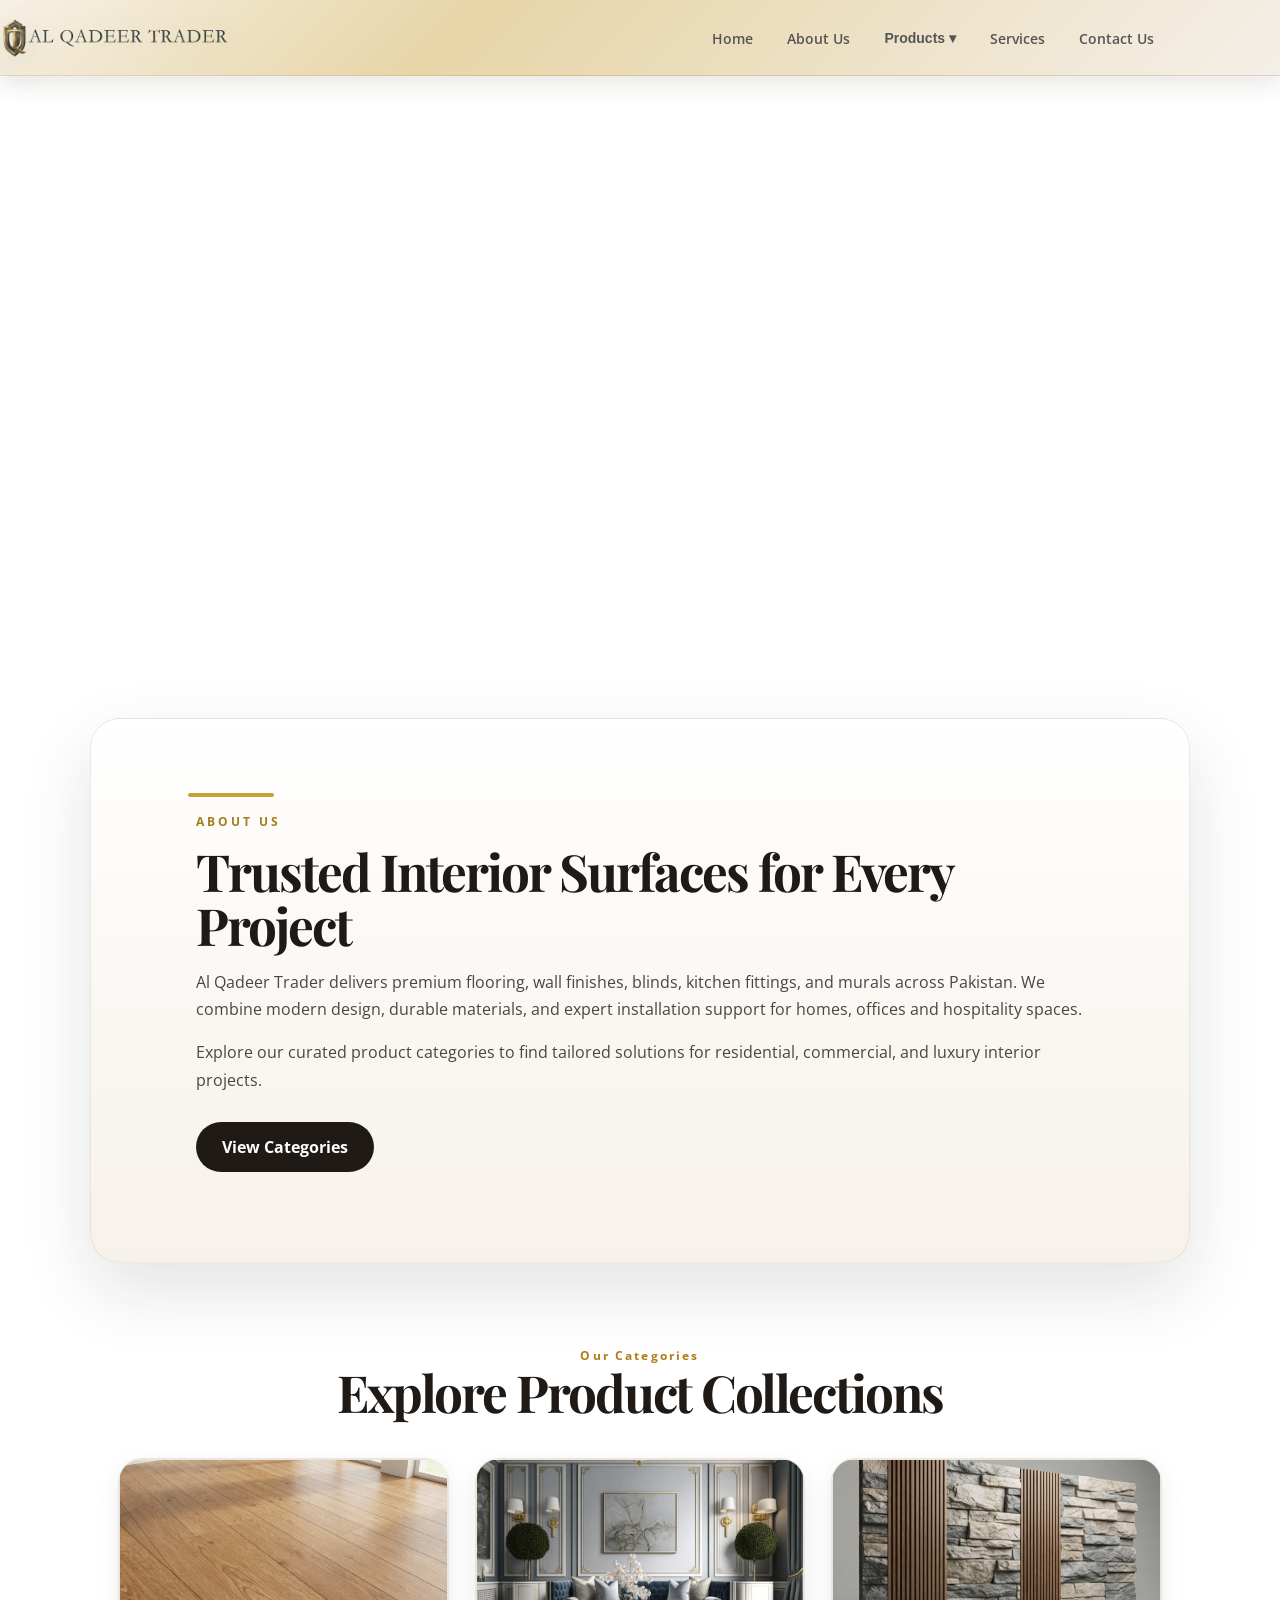
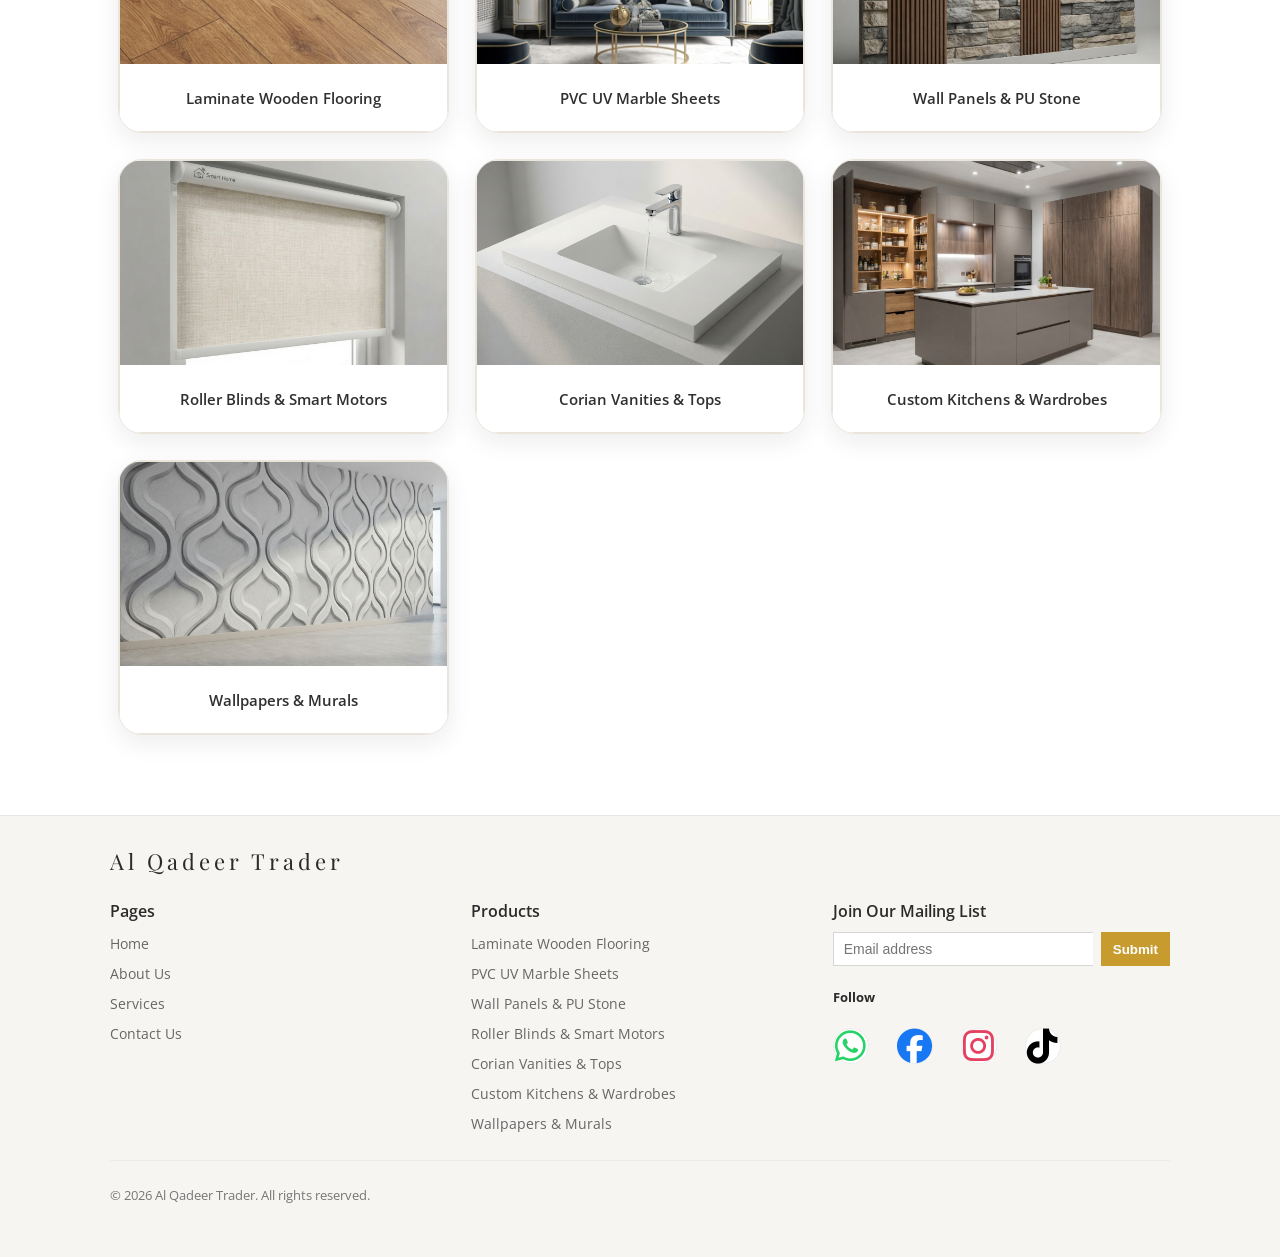
==== commit 9a492813: "Rename Qadeer Traders to AL Qadeer Traders across the app" ====
--- a/index.html
+++ b/index.html
@@ -18,7 +18,7 @@
   <body>
     <header class="navbar">
       <div class="nav-container">
-        <a href="index.html" class="brand"><img src="image.png" alt="QADEER TRADERS" class="brand-logo"></a>
+        <a href="index.html" class="brand"><img src="image.png" alt="Al Qadeer Trader" class="brand-logo"></a>
 
         <button
           class="nav-toggle"
@@ -59,7 +59,7 @@
       <div class="mobile-menu-inner">
         <button class="mobile-close" aria-label="Close menu">✕</button>
 
-        <a href="index.html" class="mobile-brand"><img src="image.png" alt="QADEER TRADERS" class="brand-logo"></a>
+        <a href="index.html" class="mobile-brand"><img src="image.png" alt="Al Qadeer Trader" class="brand-logo"></a>
 
         <ul class="mobile-menu-list">
           <li class="mobile-item"><a href="index.html">Home</a></li>
@@ -165,7 +165,7 @@
     <footer class="site-footer">
       <div class="footer-inner">
         <div class="footer-top">
-          <div class="footer-logo">QADEER TRADERS</div>
+          <div class="footer-logo">Al Qadeer Trader</div>
         </div>
 
         <div class="footer-row">
@@ -245,7 +245,7 @@
         </div>
 
         <div class="footer-bottom">
-          <p>© 2026 QADEER TRADERS. All rights reserved.</p>
+          <p>© 2026 Al Qadeer Trader. All rights reserved.</p>
         </div>
       </div>
     </footer>
